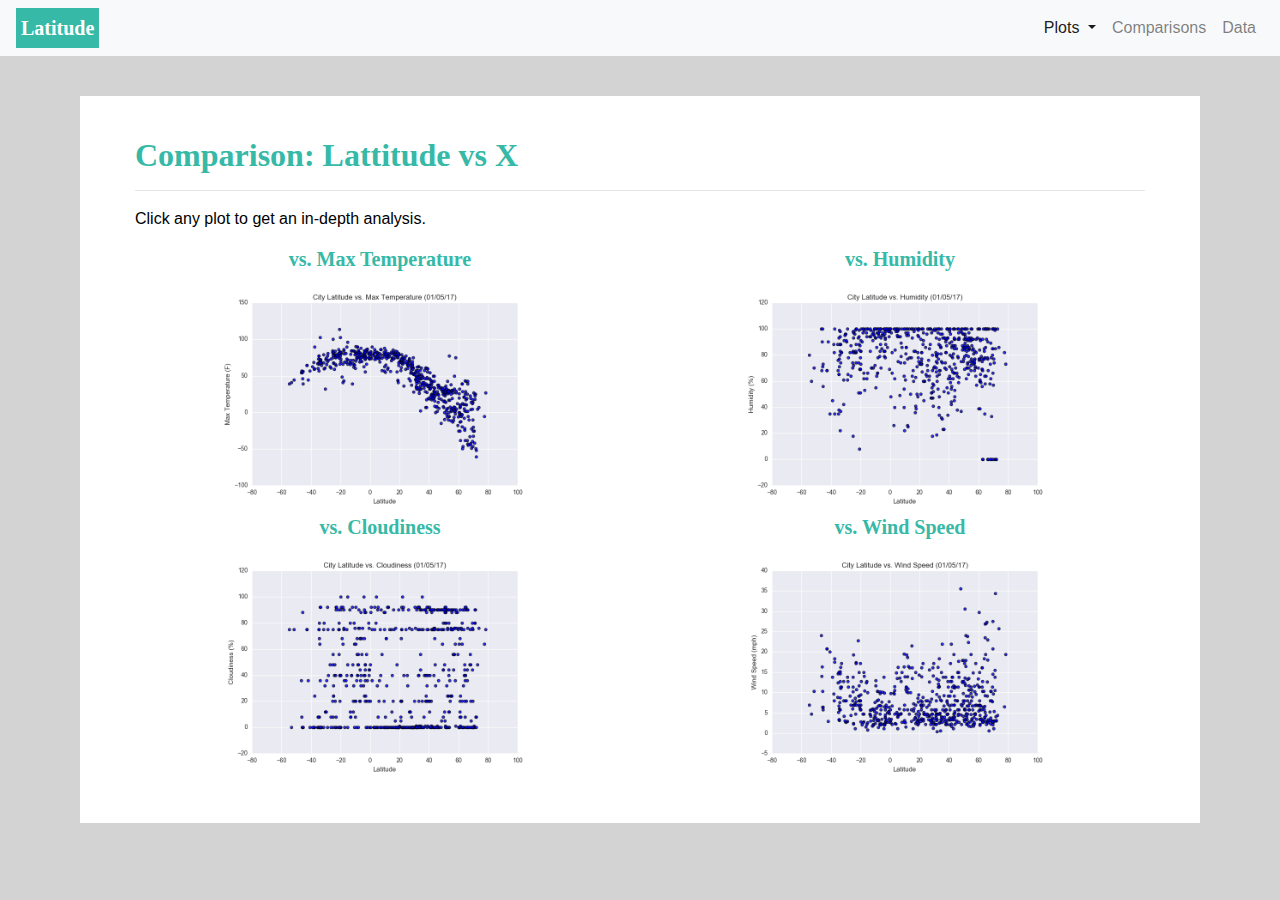
==== WebVisualizations/comparisons.html @ 44f47ae7 "Created visualization dashboard website including landing page and 6 additional pages." ====
<!DOCTYPE html>
<html lang="en-us">

<head>
  <meta charset="UTF-8">
  <title>Bootstrap Visualization Dashboard</title>
  <script src="https://code.jquery.com/jquery-3.3.1.slim.min.js" integrity="sha384-q8i/X+965DzO0rT7abK41JStQIAqVgRVzpbzo5smXKp4YfRvH+8abtTE1Pi6jizo" crossorigin="anonymous"></script>
  <link rel="stylesheet" href="https://stackpath.bootstrapcdn.com/bootstrap/4.3.1/css/bootstrap.min.css" integrity="sha384-ggOyR0iXCbMQv3Xipma34MD+dH/1fQ784/j6cY/iJTQUOhcWr7x9JvoRxT2MZw1T" crossorigin="anonymous">
  <script src="https://cdnjs.cloudflare.com/ajax/libs/popper.js/1.14.7/umd/popper.min.js" integrity="sha384-UO2eT0CpHqdSJQ6hJty5KVphtPhzWj9WO1clHTMGa3JDZwrnQq4sF86dIHNDz0W1" crossorigin="anonymous"></script>
  <script src="https://stackpath.bootstrapcdn.com/bootstrap/4.3.1/js/bootstrap.min.js" integrity="sha384-JjSmVgyd0p3pXB1rRibZUAYoIIy6OrQ6VrjIEaFf/nJGzIxFDsf4x0xIM+B07jRM" crossorigin="anonymous"></script>
  <link rel="stylesheet" href="style.css">
</head>

<body>
    <nav class="navbar navbar-expand-lg navbar-light bg-light navbar-custom">

        <button class="navbar-toggler" data-toggle="collapse" data-target="#collapse_target">
            <span class="navbar-toggler-icon"></span>
        </button>
        
        <a class="navbar-brand" href="./index.html">Latitude</a>

        <div class="collapse navbar-collapse" id="collapse_target">

            <ul class="navbar-nav ml-auto">
                <li class="nav-item active dropdown">
                    <a class="nav-link dropdown-toggle" data-toggle="dropdown" data-target="dropdown_menu" aria-haspopup="true" aria-expanded="false">
                    Plots
                    </a>
                    <div class="dropdown-menu" aria-labelledby="dropdown_menu">
                    <a class="dropdown-item" href="./temp.html">Max Temperature</a>
                    <a class="dropdown-item" href="./humidity.html">Humidity</a>
                    <a class="dropdown-item" href="./cloud.html">Cloudiness</a>
                    <a class="dropdown-item" href="./wind.html">Wind Speed</a>
                    </div>
                </li>
                
                <li class="nav-item">
                    <a class="nav-link" href="./comparisons.html">Comparisons</a>
                </li>
                
                <li class="nav-item">
                    <a class="nav-link" href="./data.html">Data</a>
                </li>
            </ul>
        </div>
    </nav>

    <div class="comparisons">
    <div class="container">
        <h2>Comparison: Lattitude vs X</h2>
        <hr>
        <p>Click any plot to get an in-depth analysis.</p>

        <div class="row">
            <div class="col-sm-12 col-lg-6">
                <h5>vs. Max Temperature</h5>
                    <a href="./temp.html">
                        <img src="Resources\assets\images\Fig1.png" alt="plot 1" class="compplots">
                    </a>
            </div>

            <div class="col-sm-12 col-lg-6">
                <h5>vs. Humidity</h5>
                    <a href="./humidity.html">
                        <img src="Resources\assets\images\Fig2.png" alt="plot 2" class="compplots">
                    </a>
            </div>
        </div>

        <div class="row">
            <div class="col-sm-12 col-lg-6">
                <h5>vs. Cloudiness</h5>
                    <a href="./cloud.html">
                        <img src="Resources\assets\images\Fig3.png" alt="plot 3" class="compplots">
                    </a>
            </div>

            <div class="col-sm-12 col-lg-6">
                <h5>vs. Wind Speed</h5>
                    <a href="./wind.html">
                        <img src="Resources\assets\images\Fig4.png" alt="plot 4" class="compplots">
                    </a>
            </div>
        </div>

    </div>
    </div>



</body>
</html>
---- WebVisualizations/style.css ----
body{
    background-color: lightgray;
}

.box{
    padding: 20px;
    margin-top: 20px;
    background-color: white;
}

.indextext{
    text-align: justify;
    line-height: 1.8;
}

.footer{
        position: fixed;
        left: 0;
        bottom: 0;
        width: 100%;
        background-color: rgb(54, 185, 166);
        color: white;
        text-align: center;
}

.plots{
    width: 100%;
    height: 120px;
}

.indexplot{
    width: 40%;
    float: left;
}

.compplots{
    width: 70%;
    margin-left: auto;
    margin-right: auto;
    display: block;
}

.soloplot{
    width: 80%;
    margin-left: auto;
    margin-right: auto;
    display: block;
}

.activeplot{
    width: 100%;
    height: 120px;
    border: 10px solid;
    border-color:rgb(54, 185, 166);
}

.navbar-custom .navbar-brand{
    color: white;
    background-color: rgb(54, 185, 166);
    font-family: serif;
    font-weight: bold;
    padding: 5px 5px 5px 5px;
    margin: 0px;
}

.navbar-custom .dropdown-menu {
    background-color: white;
}
.navbar-custom .dropdown-item {
    color:black;
}

h5{
    text-align: center;
    color: rgb(54, 185, 166);
    font-family: serif;
    font-weight: bold;
}

h2{
    color: rgb(54, 185, 166);
    font-family: serif;
    font-weight: bold;
 }

 h3{
    color: rgb(54, 185, 166);
    font-family: serif;
    font-weight: bold;
 }

.comparisons{
    padding: 40px;
    margin-top: 40px;
    margin-left: 80px;
    margin-right: 80px;
    margin-bottom: 40px;
    background-color: white;
    color: black;
}

.data{
    padding: 40px;
    margin-top: 40px;
    margin-left: 80px;
    margin-right: 80px;
    margin-bottom: 40px;
    background-color: white;
    color: black;
}

.datatable{
    margin-left: auto;
    margin-right: auto;
    display: block;
}

/* data table styling */
.tg {
    border-collapse: collapse;
    border-spacing: 0;
    border-color: #ccc;
}

.tg td {
    font-family: Arial, sans-serif;
    font-size: 14px;
    padding: 10px 5px;
    border-style: solid;
    border-width: 0px;
    overflow: hidden;
    word-break: normal;
    border-top-width: 1px;
    border-bottom-width: 1px;
    border-color: #ccc;
    color: #333;
    background-color: #fff;
}

.tg th {
    font-family: Arial, sans-serif;
    font-size: 14px;
    font-weight: normal;
    padding: 10px 5px;
    border-style: solid;
    border-width: 0px;
    overflow: hidden;
    word-break: normal;
    border-top-width: 1px;
    border-bottom-width: 1px;
    border-color: #ccc;
    color: #333;
    background-color: #f0f0f0;
}

.tg .tg-lboi {
    border-color: inherit;
    text-align: left;
    vertical-align: middle
}

.tg .tg-8f26 {
    font-weight: bold;
    background-color: #ffffff;
    border-color: inherit;
    text-align: left;
    vertical-align: middle
}

.tg .tg-d459 {
    background-color: #f9f9f9;
    border-color: inherit;
    text-align: left;
    vertical-align: middle
}

.tg .tg-0pky {
    border-color: inherit;
    text-align: left;
    vertical-align: top
}

.tg .tg-btxf {
    background-color: #f9f9f9;
    border-color: inherit;
    text-align: left;
    vertical-align: top
}
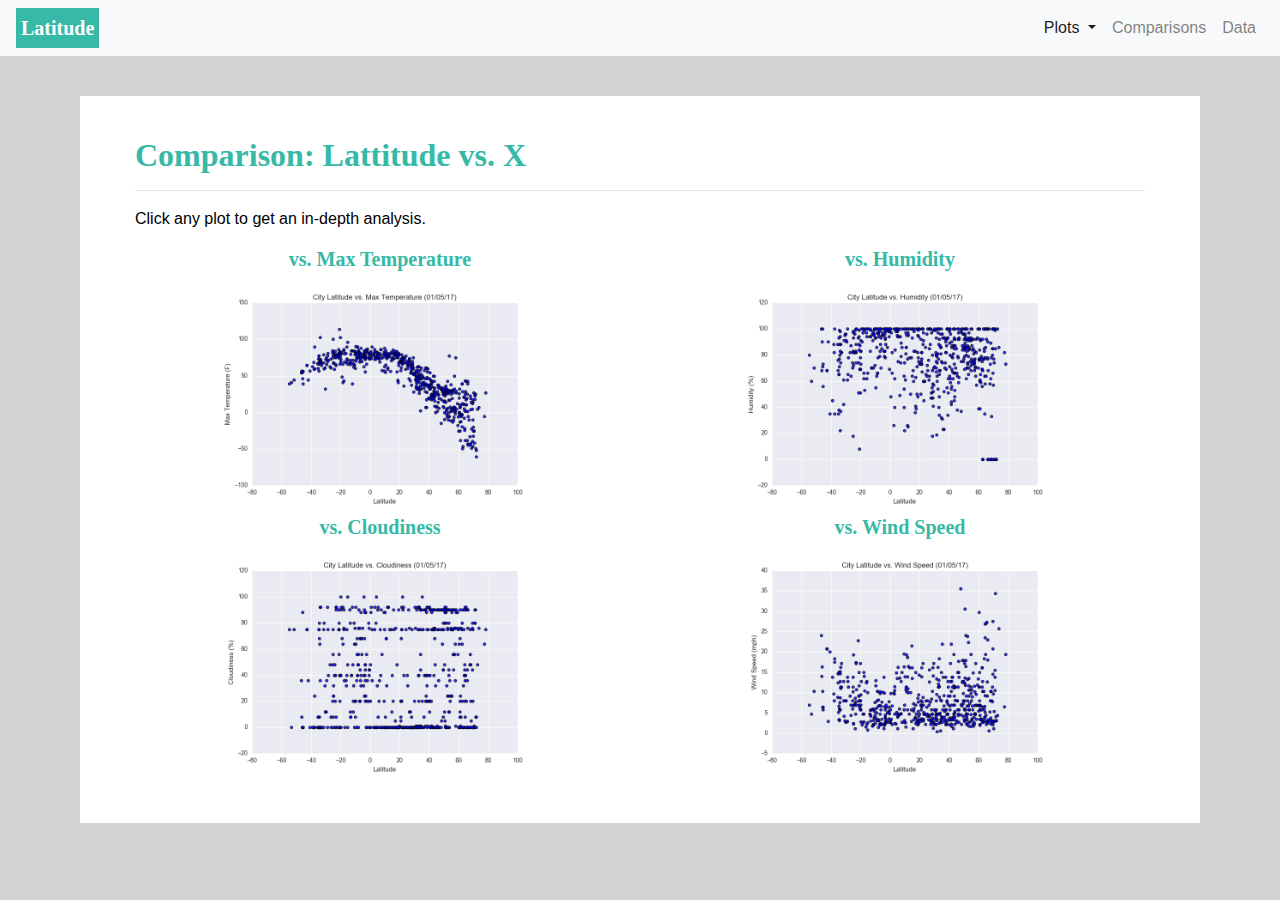
==== commit cde350dd: "Cleaned html files up and added summaries to individual plots." ====
--- a/WebVisualizations/comparisons.html
+++ b/WebVisualizations/comparisons.html
@@ -48,7 +48,7 @@
 
     <div class="comparisons">
     <div class="container">
-        <h2>Comparison: Lattitude vs X</h2>
+        <h2>Comparison: Lattitude vs. X</h2>
         <hr>
         <p>Click any plot to get an in-depth analysis.</p>
 
--- a/WebVisualizations/style.css
+++ b/WebVisualizations/style.css
@@ -4,7 +4,7 @@
 
 .box{
     padding: 20px;
-    margin-top: 20px;
+    margin-top: 40px;
     background-color: white;
 }
 
@@ -25,7 +25,7 @@
 
 .plots{
     width: 100%;
-    height: 120px;
+    height: 140px;
 }
 
 .indexplot{
@@ -47,6 +47,10 @@
     display: block;
 }
 
+.solop{
+    text-align: justify;
+}
+
 .activeplot{
     width: 100%;
     height: 120px;
@@ -54,6 +58,8 @@
     border-color:rgb(54, 185, 166);
 }
 
+
+/* navbar styling */
 .navbar-custom .navbar-brand{
     color: white;
     background-color: rgb(54, 185, 166);
@@ -70,6 +76,8 @@
     color:black;
 }
 
+
+/* header styling */
 h5{
     text-align: center;
     color: rgb(54, 185, 166);
@@ -89,6 +97,8 @@
     font-weight: bold;
  }
 
+
+ /* comparisons and data container styling */
 .comparisons{
     padding: 40px;
     margin-top: 40px;
